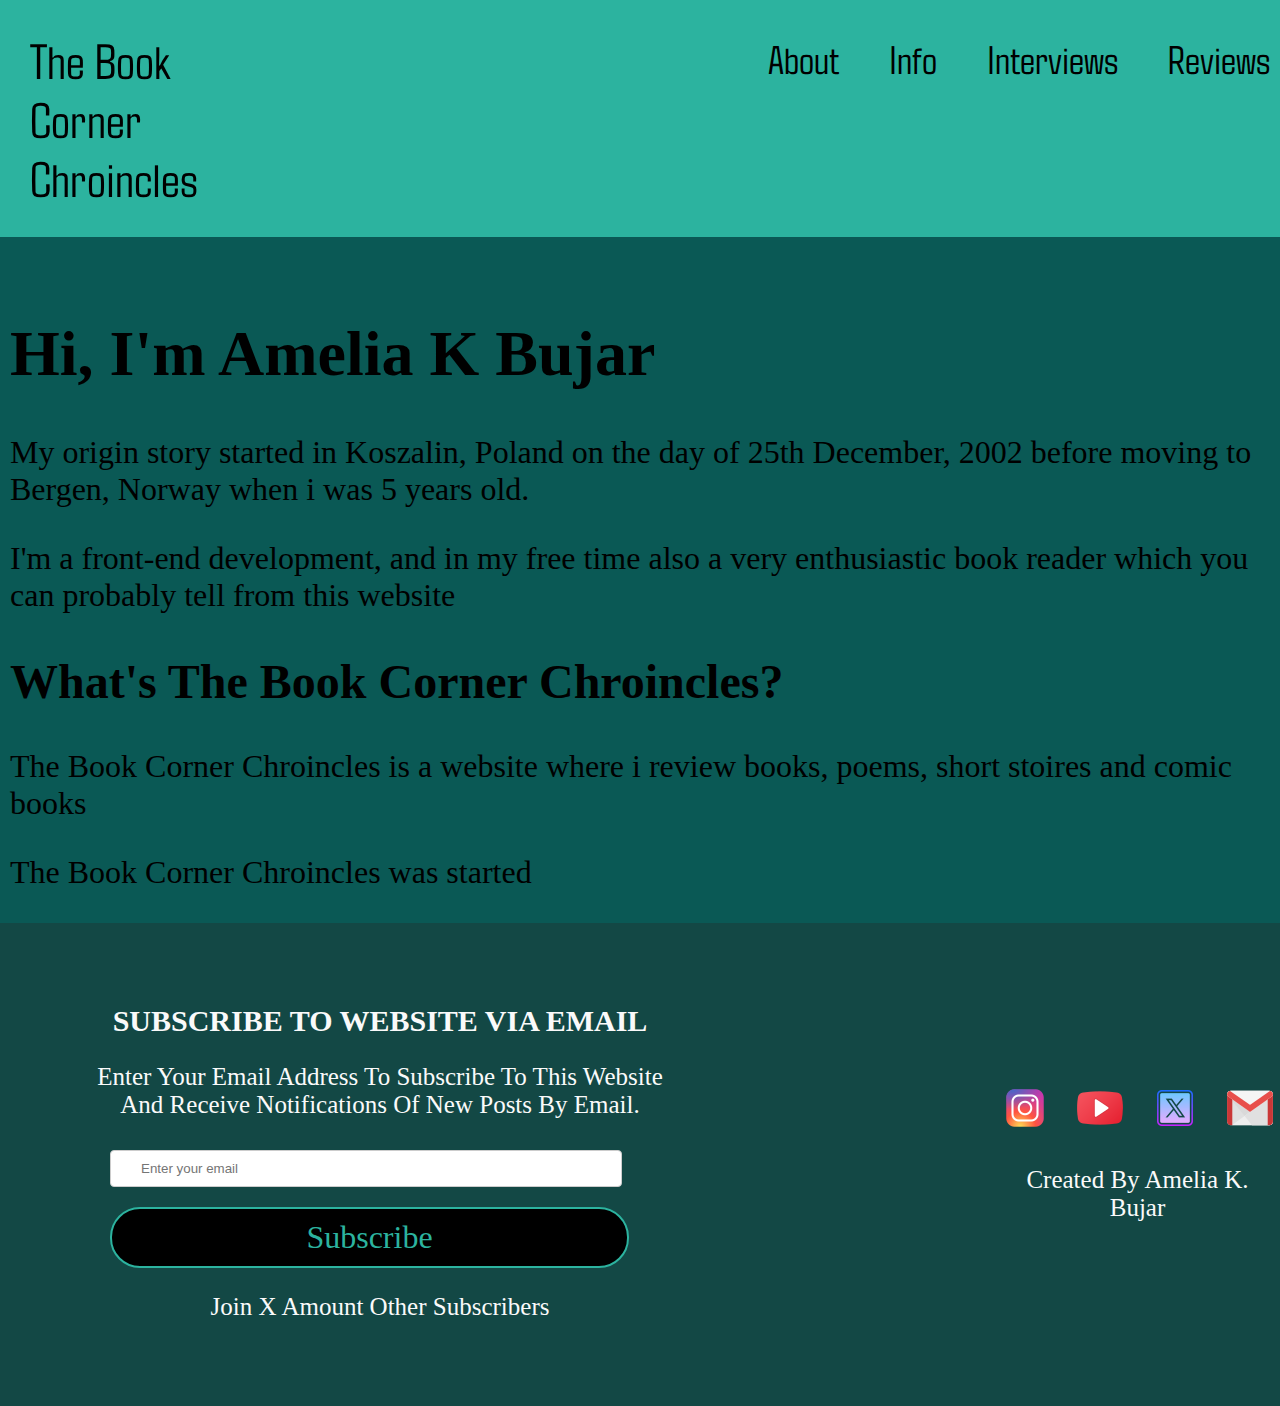
==== html-files/about.html @ ce4f589f "Update about.html" ====
<!DOCTYPE html>
<html lang="en">

<head>
    <meta charset="UTF-8">
    <meta name="About Page The Book Corner Chroincles" content="width=device-width, initial-scale=1.0">
    <link href="https://fonts.googleapis.com/css2?family=Agdasima:wght@400;700&family=Anton&family=Bebas+Neue&family=Dancing+Script:wght@400..700&family=Edu+AU+VIC+WA+NT+Hand:wght@400..700&family=Grey+Qo&family=Kalnia+Glaze:wght@100..700&family=League+Script&family=Libre+Baskerville:ital,wght@0,400;0,700;1,400&family=Playwrite+DK+Loopet:wght@100..400&family=Whisper&display=swap" rel="stylesheet">
    <link type="text/css" rel="stylesheet" href="../css-files/header-body-footer.css">
    <link type="text/css" rel="stylesheet" href="../css-files/about.css">
    <link type="text/css" rel="stylesheet" href="../css-files/special-effects.css">
    <link type="text/css" rel="stylesheet" href="../css-files/optimize.css">
    <meta name="author" content="AKB">
    <title>About Page The Book Corner Chroincles</title>
</head>

<body>

    <!-- HEADER CODE -->
    <header class="page-header">
        <div class="header-name-thing">
            <a href="../index.html">The Book Corner Chroincles</a>
        </div>
        <div class="right-side-header">
            <!-- ABOUT -->
            <div class="about-header-button">
                <a href="./about.html">About</a>
            </div>
            <!-- INFO -->
            <div class="info-header-button">
                <a href="./info.html">Info</a>
            </div>
            <!-- INTERVIEWS -->
            <div class="interviews-header-button">
                <a href="./interviews.html">Interviews</a>
            </div>
            <!-- REVIEWS -->
            <div class="reviews-header-button">
                <a href="./reviews.html">Reviews</a>
            </div>
        </div>
    </header>

    <!-- BODY CODE -->
    <main class="page-body">

        <!-- MAIN CONTENT -->
        <article class="about-me-container">
            <div class="image-about">
                <img src="../media/me.jpg" alt="">
            </div>
            <div class="about-text">
                <h1>Hi, I'm Amelia K Bujar</h1>
                <p>My origin story started in Koszalin, Poland on the day of 25th December, 2002 before moving to Bergen, Norway when i was 5 years old.</p>
                <p>I'm a front-end development, and in my free time also a very enthusiastic book reader which you can probably tell from this website</p>
                <h2>What's The Book Corner Chroincles?</h2>
                <p>The Book Corner Chroincles is a website where i review books, poems, short stoires and comic books</p>
                <p>The Book Corner Chroincles was started </p>
            </div>
        </article>

    </main>

<!-- FOOTER CODE-->
<footer class="page-footer">

    <!-- SUBSCRIBE FILED THING-->
    <div class="email-sub-footer">
        <div class="subscription-form">
            <h1>Subscribe to website via email</h1>
            <p>Enter your email address to subscribe to this website and receive notifications of new posts by email.</p>
            <input type="email" id="email" placeholder="Enter your email" required>
            <br>
            <div id="subscribe-link" class="subscribe-link">Subscribe</div>
            <p>Join X Amount Other Subscribers</p>
        </div>
    </div>

    <div class="two-sections-in-one-footer">
        <!-- SOCIAL MEDIA LINKS -->
        <div class="social-media-links-footer">
            <!--INSTAGRAM-->
            <div class="insta-link-section-footer">
                <a href="https://www.instagram.com/ameliakbujar/" target="_blank">
                    <img src="../media/icons/insta-icon.png" alt="">
                </a>
            </div>
            <!-- YOTUBE -->
            <div class="yotube-link-section-footer">
                <a href="https://www.youtube.com/@politicsbooksandmeoffical" target="_blank">
                    <img src="../media/icons/youttube-icon.png" alt="">
                </a>
            </div>
            <!-- X -->
            <div class="x-link-section-fotter">
                <a href="https://x.com/AmeliaBujar" target="_blank">
                    <img src="../media/icons/x-icon.png" alt="">
                </a>
            </div>
            <!-- GMAIL -->
            <div class="gmail-link-section-footer">
                <a href="mailto:ameliakingabujar2002@gmail.com" target="_blank">
                    <img src="../media/icons/gmail-icon.png" alt="">
               </a>
            </div>
        </div>

        <!-- COPYRIGHT SHIT -->
        <div class="copyright-subsection-footer">
            <p>Created By Amelia K. Bujar</p>
        </div>

    </div>
</footer>

</body>

<script src="../js-files/header-footer.js"></script>
</html>
---- css-files/header-body-footer.css ----
/*STICKY FOOTER AND HEADER*/
html, body {
    box-sizing: border-box;
    height: 100%;
    padding: 0;
    margin: 0;
    background-color: #0A5955; /* 2. Same as header and footer, does not worj in codepen*/
  }
  
  body {
    /*min-height: 100%; /* Use if set on container, not body */
    font-size: 2rem;
    display: flex;
    flex-direction: column;
  }
  
  header.page-header, footer.page-footer {
    flex-grow: 0; /* 0. Only takes the place it needs */
    flex-shrink: 0;
    color: #fafafa;
    padding: 10px;
  }

  header.page-header {
    background-color: #2CB39F;
  }

  footer.page-footer {
    background-color: #134845;
  }
  
  main.page-body {
    flex-grow: 1; /* 1. Let main take all available space */
    padding: 0 10px;
    background-color: #0A5955;
    color: black;
  }

/* END STICKY FOOTER AND HEADER*/

.header-name-thing a, .right-side-header a {
  color: #000000;
  text-decoration: none;
  font-family: "Agdasima", serif;
}

.header-name-thing a {
  font-size: 50px;
}

.right-side-header a {
  font-size: 40px;
}

.right-side-header {
  padding-top: 25px;
  padding-bottom: 25px;
}

.header-name-thing {
  padding-top: 20px;
  padding-bottom: 20px;
  padding-left: 20px;
}

.right-side-header {
  margin-left: 450px;
}

.page-header, .right-side-header {
    display: flex;
}

.about-header-button, .info-header-button, .interviews-header-button, .reviews-header-button {
  margin-left: 50px;
}

/* FOTTER */

.subscription-form {
  padding: 20px;
  text-align: left;
  width: 600px;
  margin-left: 50px;
  margin-top: 30px;
  margin-bottom: 30px;
}

input[type="email"] {
  padding: 10px;
  padding-left: 30px;
  padding-right: 30px;
  width: 450px;
  margin-bottom: 10px;
  border: 1px solid #ccc;
  border-radius: 4px;
  margin-left: 30px;
}

.subscribe-link {
  display: inline-block;
  padding: 10px 15px;
  width: 485px;
  text-align: center;
  background: #000000;
  color: #2CB39F;
  border-radius: 5px;
  cursor: pointer;
  margin-left: 30px;
  margin-top: 10px;
  border-radius: 30px;
  border: 2px solid #2CB39F;
}

.subscription-form h1 {
  font-size: 30px;
  text-transform: uppercase;
  text-align: center;
}

.subscription-form p, .copyright-subsection-footer p {
  font-size: 25px;
  text-transform: capitalize;
  text-align: center;
}

.page-footer, .social-media-links-footer {
  display: flex;
}

.two-sections-in-one-footer {
  margin-left: 300px;
  margin-top: 150px;
}

.yotube-link-section-footer, .x-link-section-fotter, .gmail-link-section-footer {
  margin-left: 25px;
}
---- css-files/special-effects.css ----
button:hover {
    background-color: #2CB39F;
    color: #ffffff;
}

.main-body-of-container-normal:hover, .date-of-container-normal:hover, .main-body-of-container-large:hover, .date-of-container-large:hover {
    color: #2CB39F;
}

.subscribe-link:hover {
    background: #2CB39F;
    color: #000000;
  }

.header-name-thing a:hover, .about-header-button a:hover, .info-header-button a:hover, .interviews-header-button A:hover, .reviews-header-button a:hover {
    color: #818181;
}
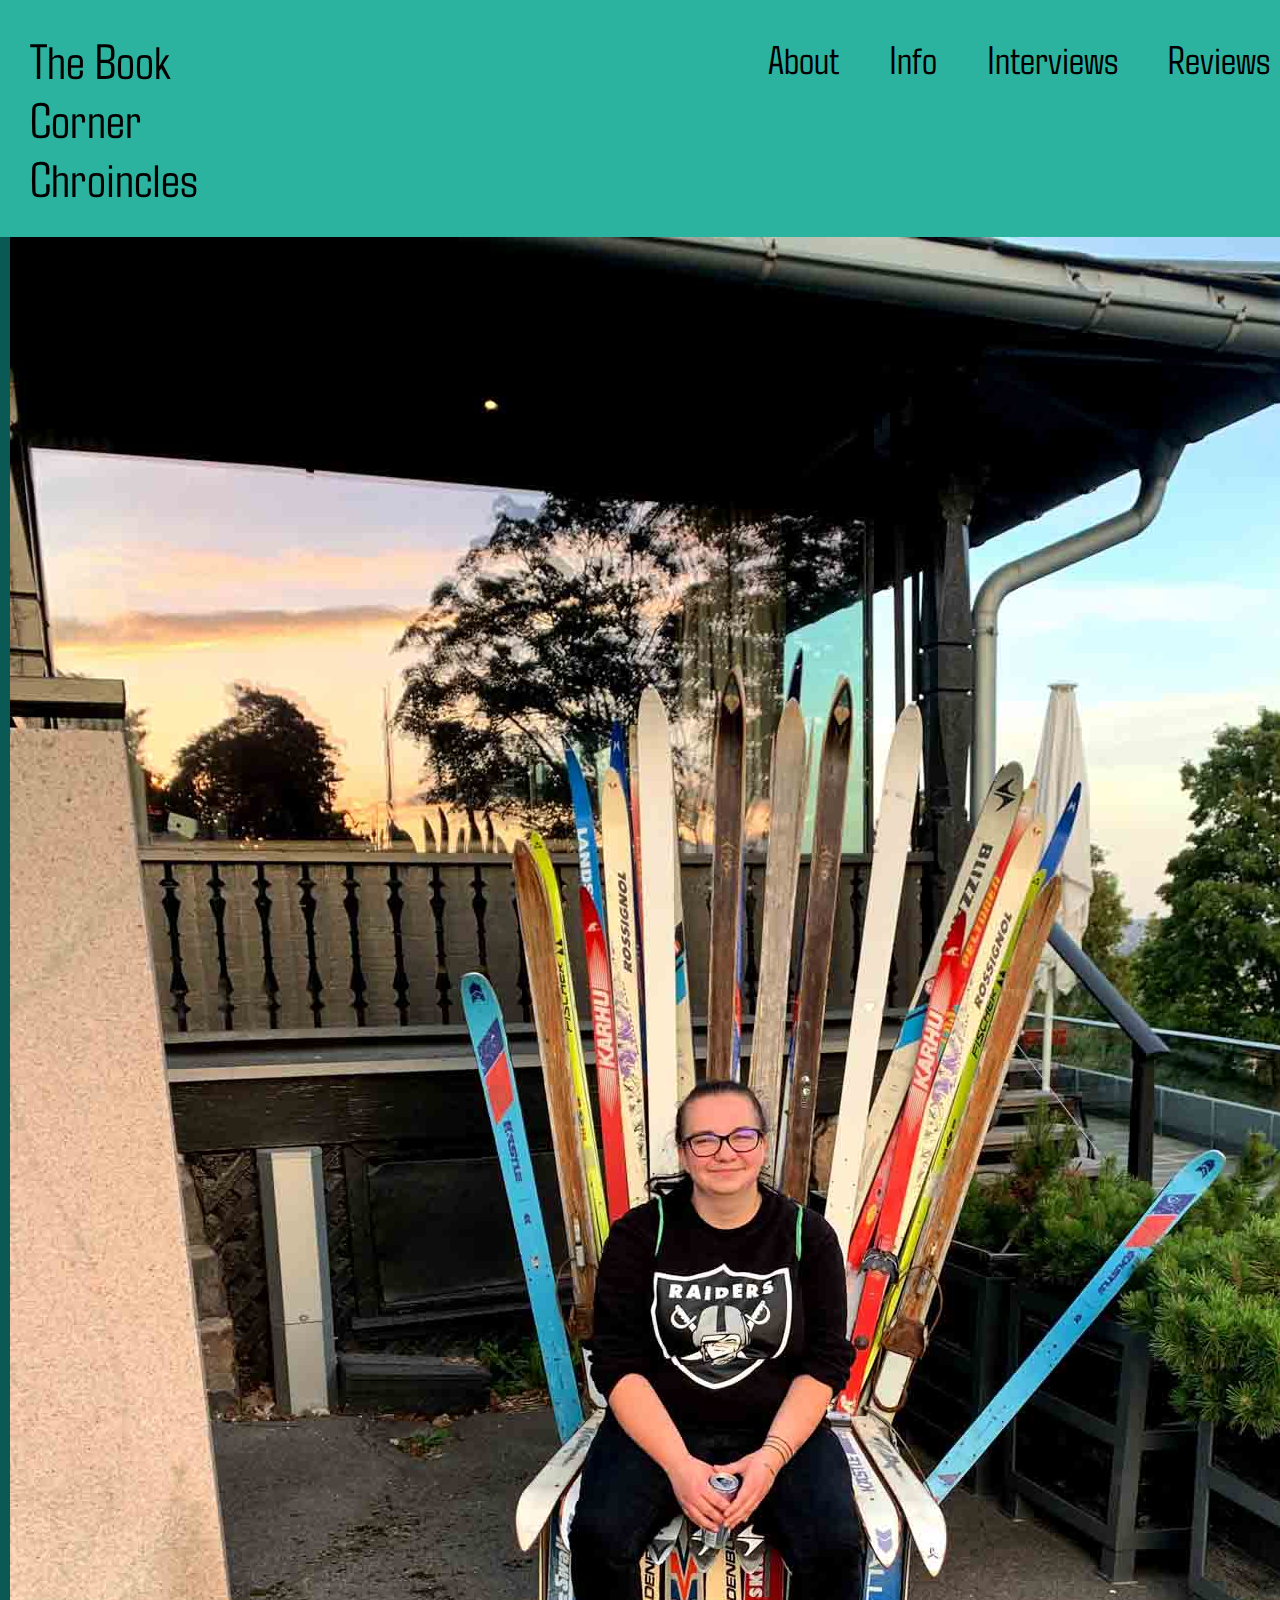
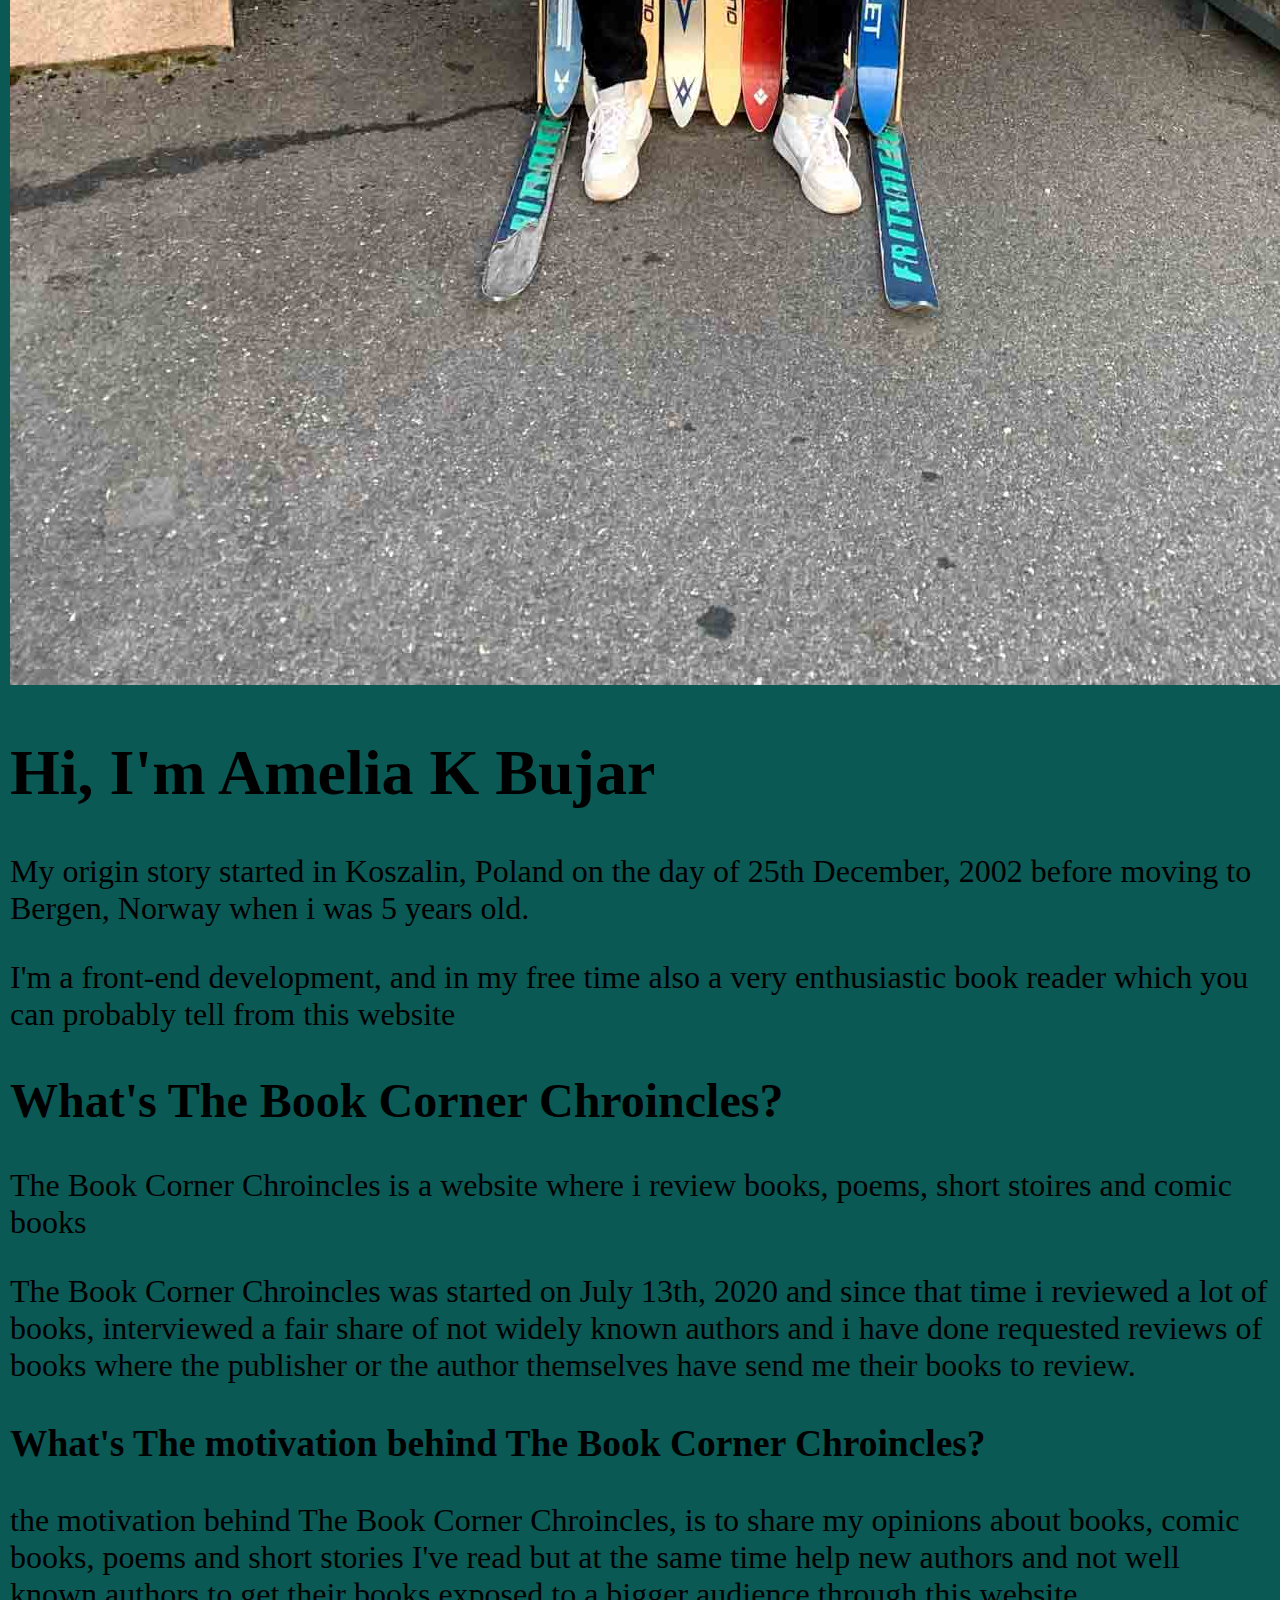
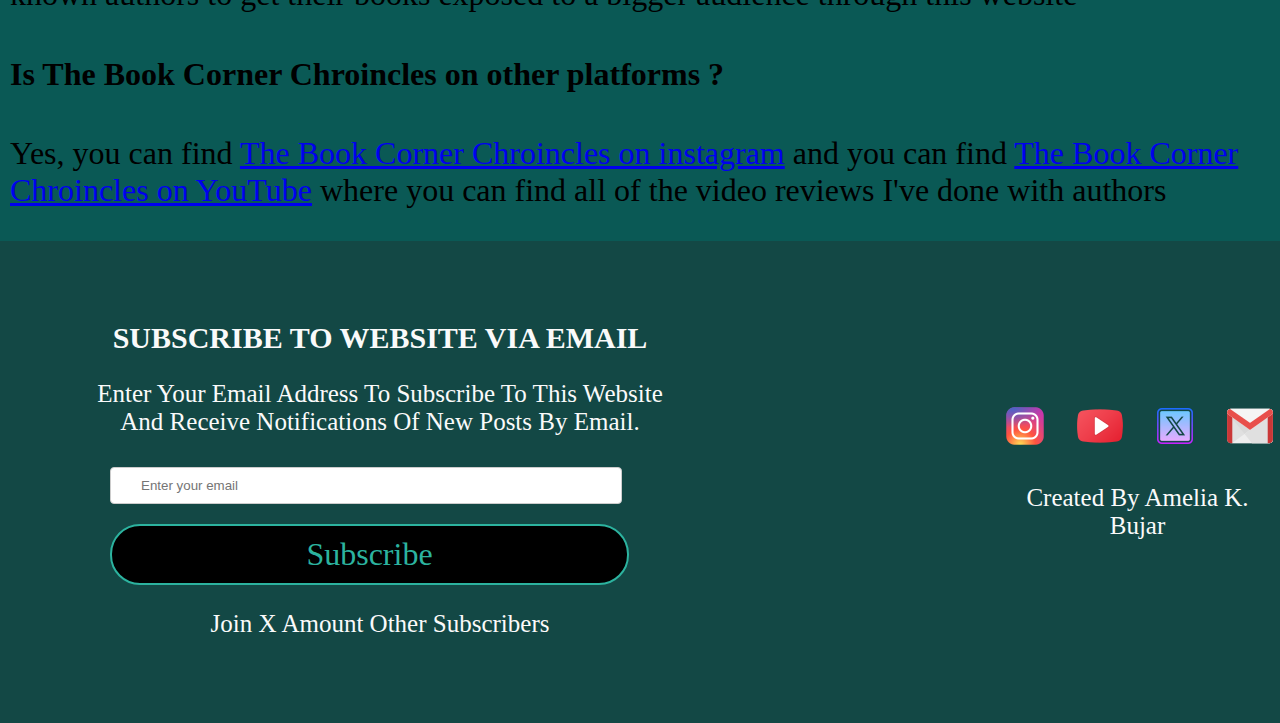
==== commit d7d7cdbb: "Update about.html" ====
--- a/html-files/about.html
+++ b/html-files/about.html
@@ -54,7 +54,11 @@
                 <p>I'm a front-end development, and in my free time also a very enthusiastic book reader which you can probably tell from this website</p>
                 <h2>What's The Book Corner Chroincles?</h2>
                 <p>The Book Corner Chroincles is a website where i review books, poems, short stoires and comic books</p>
-                <p>The Book Corner Chroincles was started </p>
+                <p>The Book Corner Chroincles was started on July 13th, 2020 and since that time i reviewed a lot of books, interviewed a fair share of not widely known authors and i have done requested reviews of books where the publisher or the author themselves have send me their books to review.</p>
+                <h3>What's The motivation behind The Book Corner Chroincles?</h3>
+                <p>the motivation behind The Book Corner Chroincles, is to share my opinions about books, comic books, poems and short stories I've read but at the same time help new authors and not well known authors to get their books exposed to a bigger audience through this website</p>
+                <h4>Is The Book Corner Chroincles on other platforms ?</h4>
+                <p>Yes, you can find <a href="https://www.instagram.com/the_book_corner_chronicles/" target="_blank">The Book Corner Chroincles on instagram</a> and you can find <a href="https://www.youtube.com/channel/UCO1b0YubosjXaFXOjyibLZQ" target="_blank">The Book Corner Chroincles on YouTube</a> where you can find all of the video reviews I've done with authors</p>
             </div>
         </article>
 
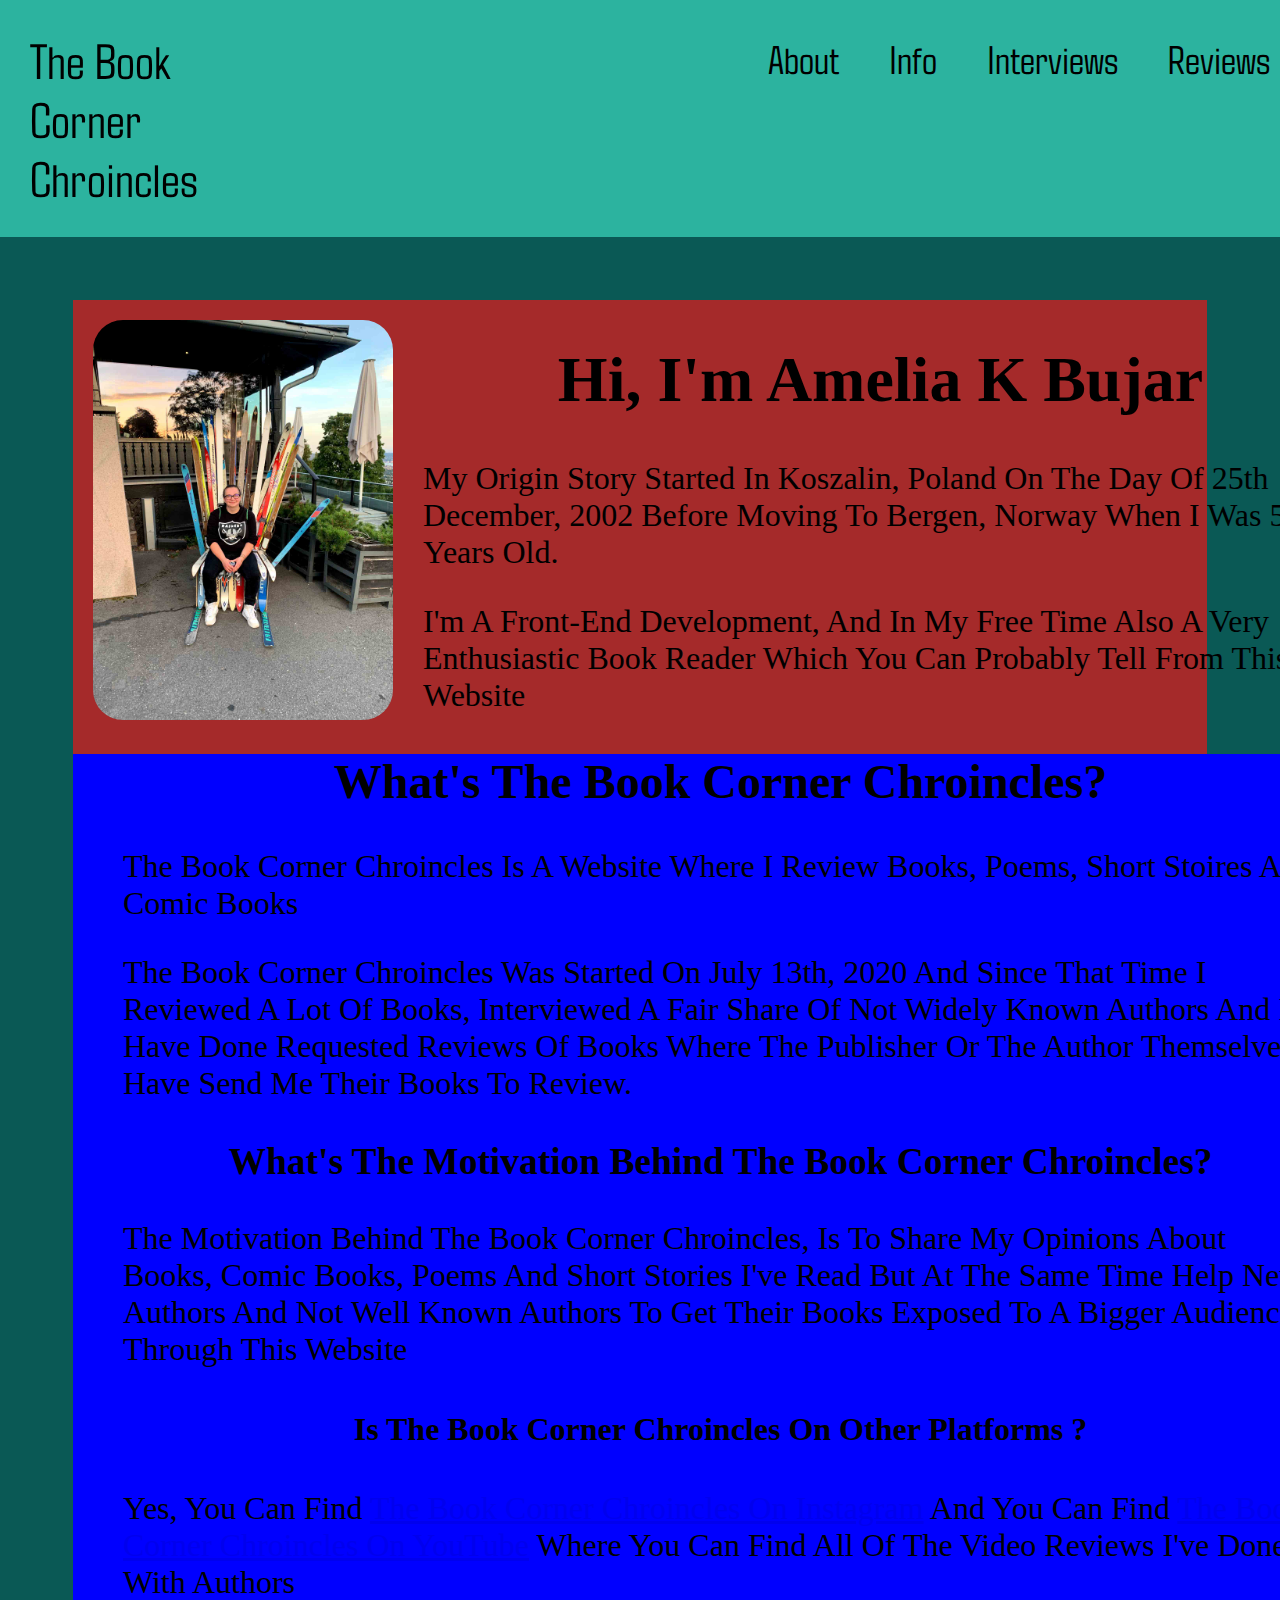
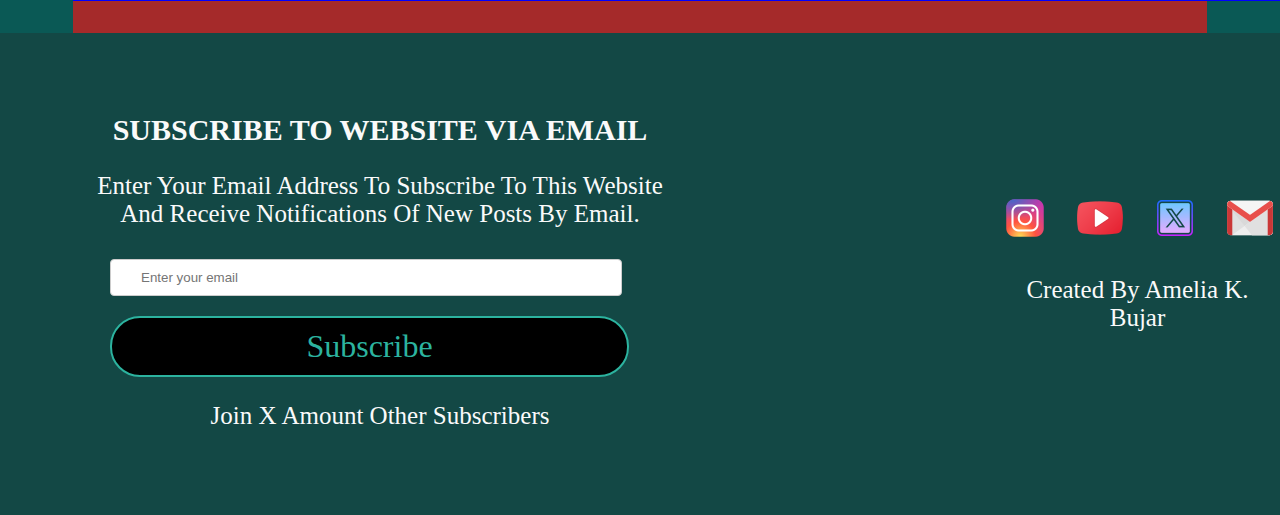
==== commit 259b09d5: "Update about.html" ====
--- a/html-files/about.html
+++ b/html-files/about.html
@@ -49,16 +49,18 @@
                 <img src="../media/me.jpg" alt="">
             </div>
             <div class="about-text">
-                <h1>Hi, I'm Amelia K Bujar</h1>
-                <p>My origin story started in Koszalin, Poland on the day of 25th December, 2002 before moving to Bergen, Norway when i was 5 years old.</p>
-                <p>I'm a front-end development, and in my free time also a very enthusiastic book reader which you can probably tell from this website</p>
-                <h2>What's The Book Corner Chroincles?</h2>
-                <p>The Book Corner Chroincles is a website where i review books, poems, short stoires and comic books</p>
-                <p>The Book Corner Chroincles was started on July 13th, 2020 and since that time i reviewed a lot of books, interviewed a fair share of not widely known authors and i have done requested reviews of books where the publisher or the author themselves have send me their books to review.</p>
-                <h3>What's The motivation behind The Book Corner Chroincles?</h3>
-                <p>the motivation behind The Book Corner Chroincles, is to share my opinions about books, comic books, poems and short stories I've read but at the same time help new authors and not well known authors to get their books exposed to a bigger audience through this website</p>
-                <h4>Is The Book Corner Chroincles on other platforms ?</h4>
-                <p>Yes, you can find <a href="https://www.instagram.com/the_book_corner_chronicles/" target="_blank">The Book Corner Chroincles on instagram</a> and you can find <a href="https://www.youtube.com/channel/UCO1b0YubosjXaFXOjyibLZQ" target="_blank">The Book Corner Chroincles on YouTube</a> where you can find all of the video reviews I've done with authors</p>
+                <h1 class="by-pic-h-one">Hi, I'm Amelia K Bujar</h1>
+                <p class="pharagraph-one-by-pic">My origin story started in Koszalin, Poland on the day of 25th December, 2002 before moving to Bergen, Norway when i was 5 years old.</p>
+                <p class="pharagraph-two-by-pic">I'm a front-end development, and in my free time also a very enthusiastic book reader which you can probably tell from this website</p>
+                <div class="without-pic-content">
+                    <h2>What's The Book Corner Chroincles?</h2>
+                    <p>The Book Corner Chroincles is a website where i review books, poems, short stoires and comic books</p>
+                    <p>The Book Corner Chroincles was started on July 13th, 2020 and since that time i reviewed a lot of books, interviewed a fair share of not widely known authors and i have done requested reviews of books where the publisher or the author themselves have send me their books to review.</p>
+                    <h3>What's The motivation behind The Book Corner Chroincles?</h3>
+                    <p>the motivation behind The Book Corner Chroincles, is to share my opinions about books, comic books, poems and short stories I've read but at the same time help new authors and not well known authors to get their books exposed to a bigger audience through this website</p>
+                    <h4>Is The Book Corner Chroincles on other platforms ?</h4>
+                    <p>Yes, you can find <a href="https://www.instagram.com/the_book_corner_chronicles/" target="_blank">The Book Corner Chroincles on instagram</a> and you can find <a href="https://www.youtube.com/channel/UCO1b0YubosjXaFXOjyibLZQ" target="_blank">The Book Corner Chroincles on YouTube</a> where you can find all of the video reviews I've done with authors</p>
+                </div>
             </div>
         </article>
 
--- a/css-files/about.css
+++ b/css-files/about.css
@@ -0,0 +1,45 @@
+.image-about img {
+    width: 300px;
+    height: 400px;
+    border-radius: 30px;
+}
+
+.image-about {
+    margin-left: 20px;
+    margin-top: 20px;
+}
+
+.about-me-container {
+    display: flex;
+}
+
+.about-text h1, .about-text h2, .about-text h3, .about-text h4 {
+    text-align: center;
+    text-transform: capitalize;
+}
+
+.about-text p {
+    text-transform: capitalize;
+}
+
+.about-me-container {
+    background-color: brown;
+    width: 90%;
+    margin-left: 5%;
+    margin-top: 5%;
+}
+
+.pharagraph-one-by-pic, .pharagraph-two-by-pic {
+    padding-left: 30px;
+    padding-right: 30px;
+}
+
+.without-pic-content {
+    width: 1295px;
+    background-color: blue;
+    margin-left: -320px;
+}
+.without-pic-content p {
+    padding-left: 50px;
+    padding-right: 50px;
+}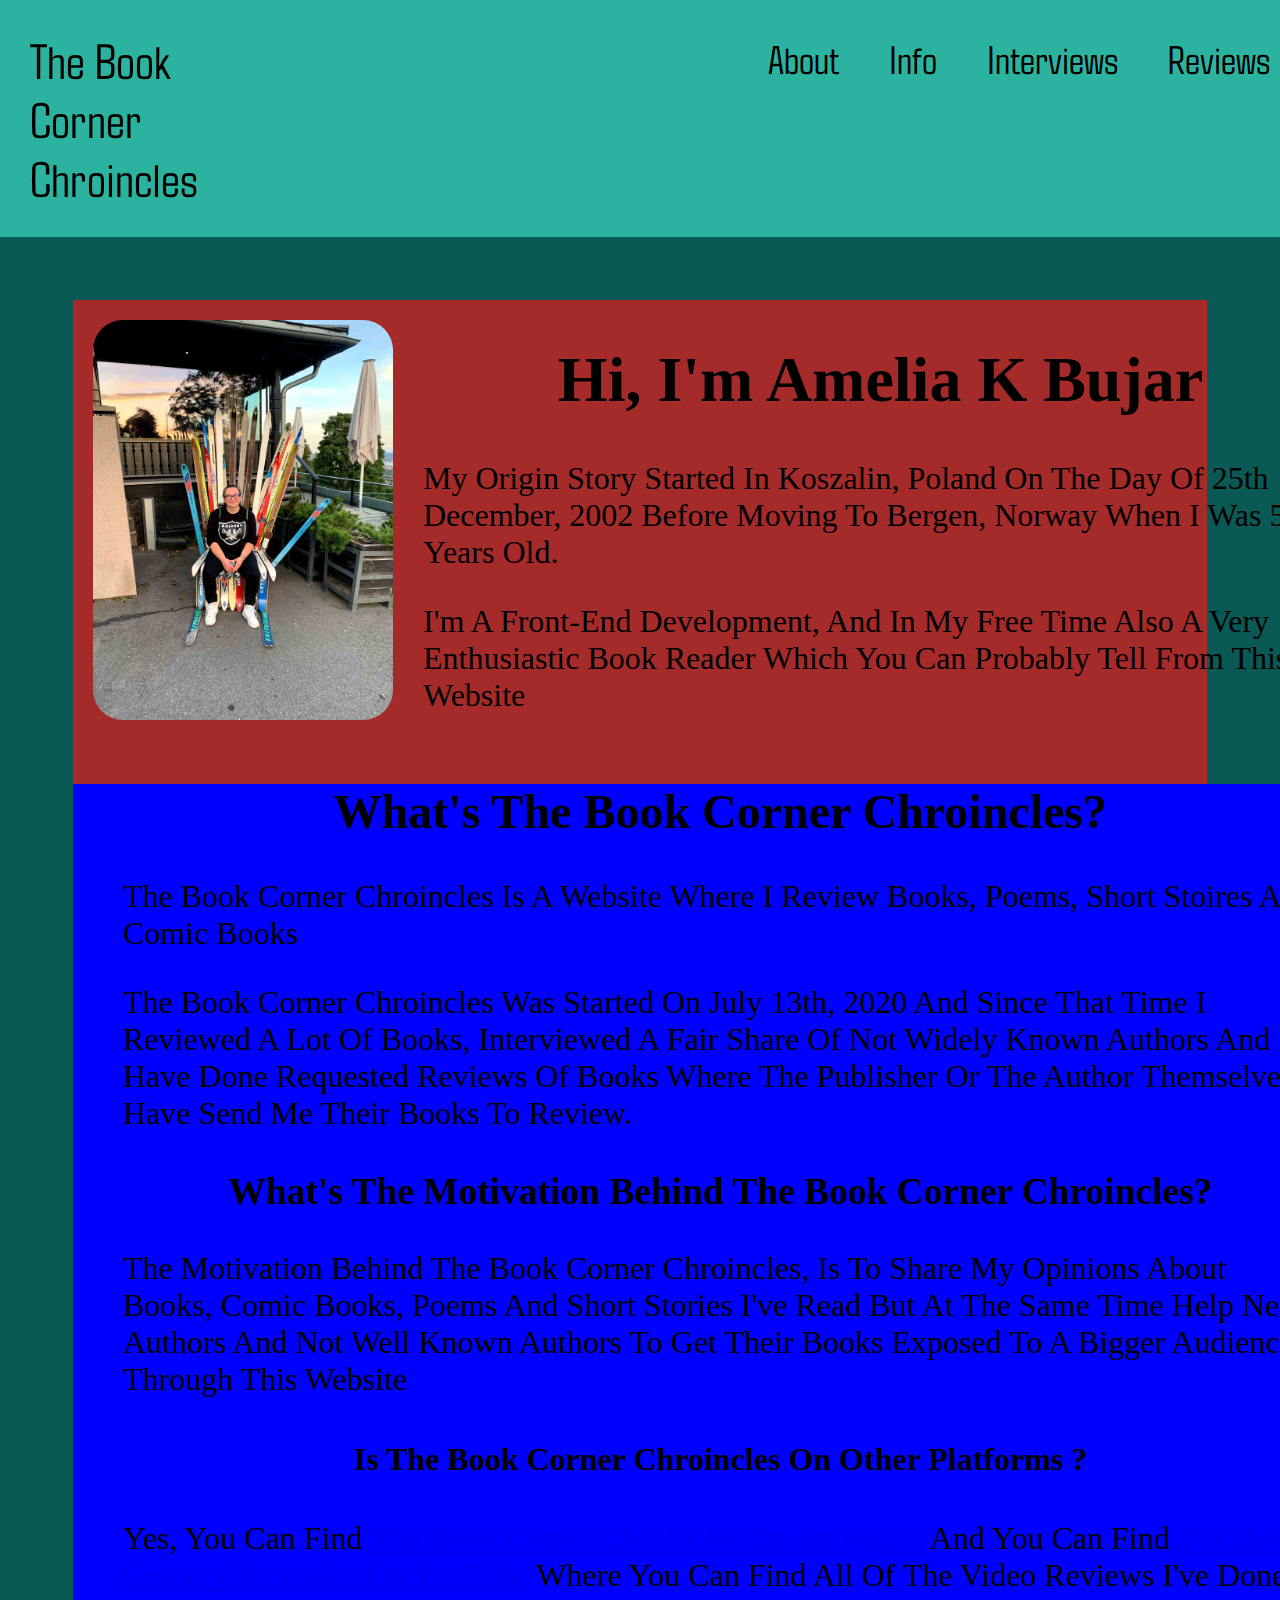
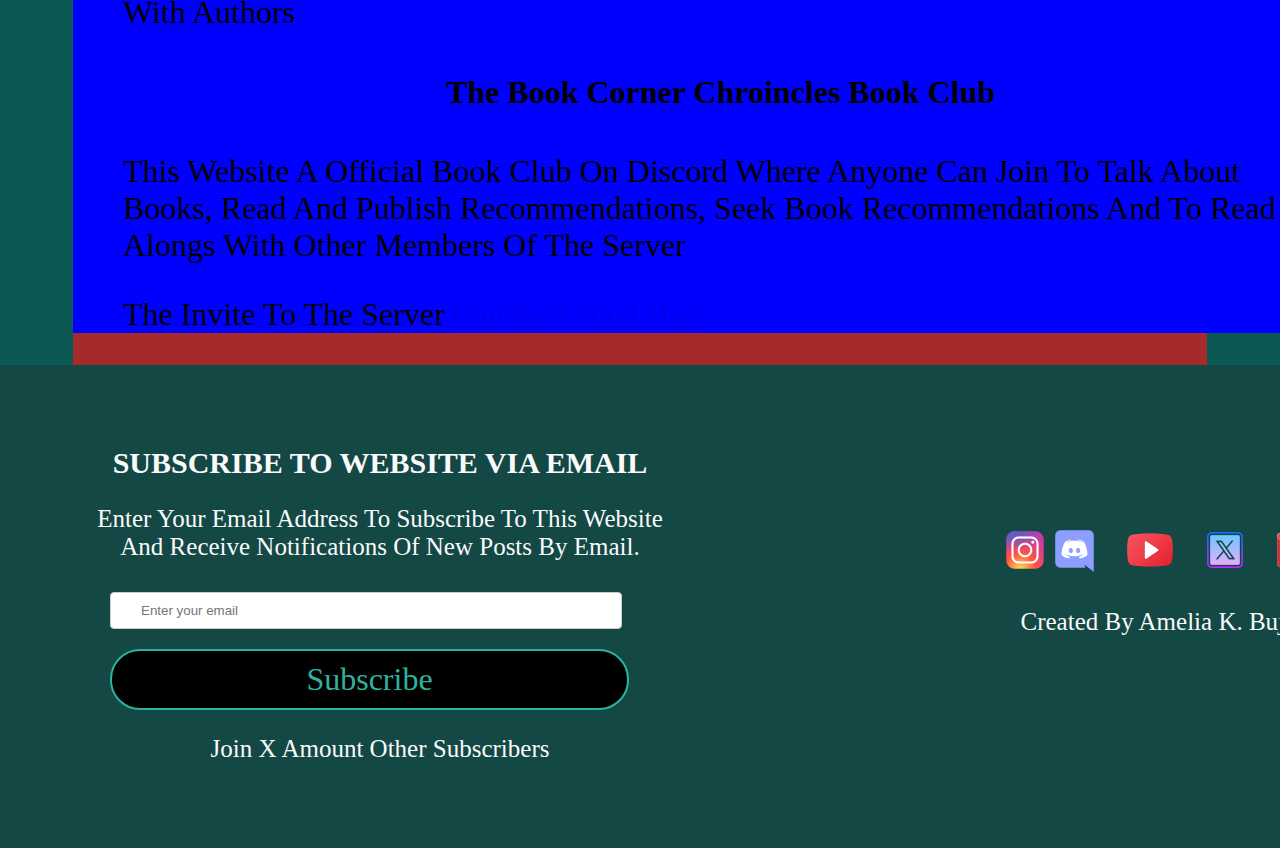
==== commit 250b05c5: "Update about.html" ====
--- a/html-files/about.html
+++ b/html-files/about.html
@@ -60,6 +60,9 @@
                     <p>the motivation behind The Book Corner Chroincles, is to share my opinions about books, comic books, poems and short stories I've read but at the same time help new authors and not well known authors to get their books exposed to a bigger audience through this website</p>
                     <h4>Is The Book Corner Chroincles on other platforms ?</h4>
                     <p>Yes, you can find <a href="https://www.instagram.com/the_book_corner_chronicles/" target="_blank">The Book Corner Chroincles on instagram</a> and you can find <a href="https://www.youtube.com/channel/UCO1b0YubosjXaFXOjyibLZQ" target="_blank">The Book Corner Chroincles on YouTube</a> where you can find all of the video reviews I've done with authors</p>
+                    <h4>The Book corner Chroincles book club</h4>
+                    <p>this website a official book club on discord where anyone can join to talk about books, read and publish recommendations, seek book recommendations and to read alongs with other members of the server </p>
+                    <p>The Invite to the server <a href="https://discord.gg/QVzKzAtX" target="_blank">can be found here</a></p>
                 </div>
             </div>
         </article>
@@ -88,6 +91,12 @@
             <div class="insta-link-section-footer">
                 <a href="https://www.instagram.com/ameliakbujar/" target="_blank">
                     <img src="../media/icons/insta-icon.png" alt="">
+                </a>
+            </div>
+            <!-- DISCORD -->
+            <div class="discord-link-section-fotter">
+                <a href="https://discord.gg/QVzKzAtX" target="_blank">
+                    <img src="../media/icons/discord-icon.png" alt="">
                 </a>
             </div>
             <!-- YOTUBE -->
--- a/css-files/about.css
+++ b/css-files/about.css
@@ -34,11 +34,16 @@
     padding-right: 30px;
 }
 
+.pharagraph-two-by-pic {
+    padding-bottom: 30px;
+}
+
 .without-pic-content {
     width: 1295px;
     background-color: blue;
     margin-left: -320px;
 }
+
 .without-pic-content p {
     padding-left: 50px;
     padding-right: 50px;
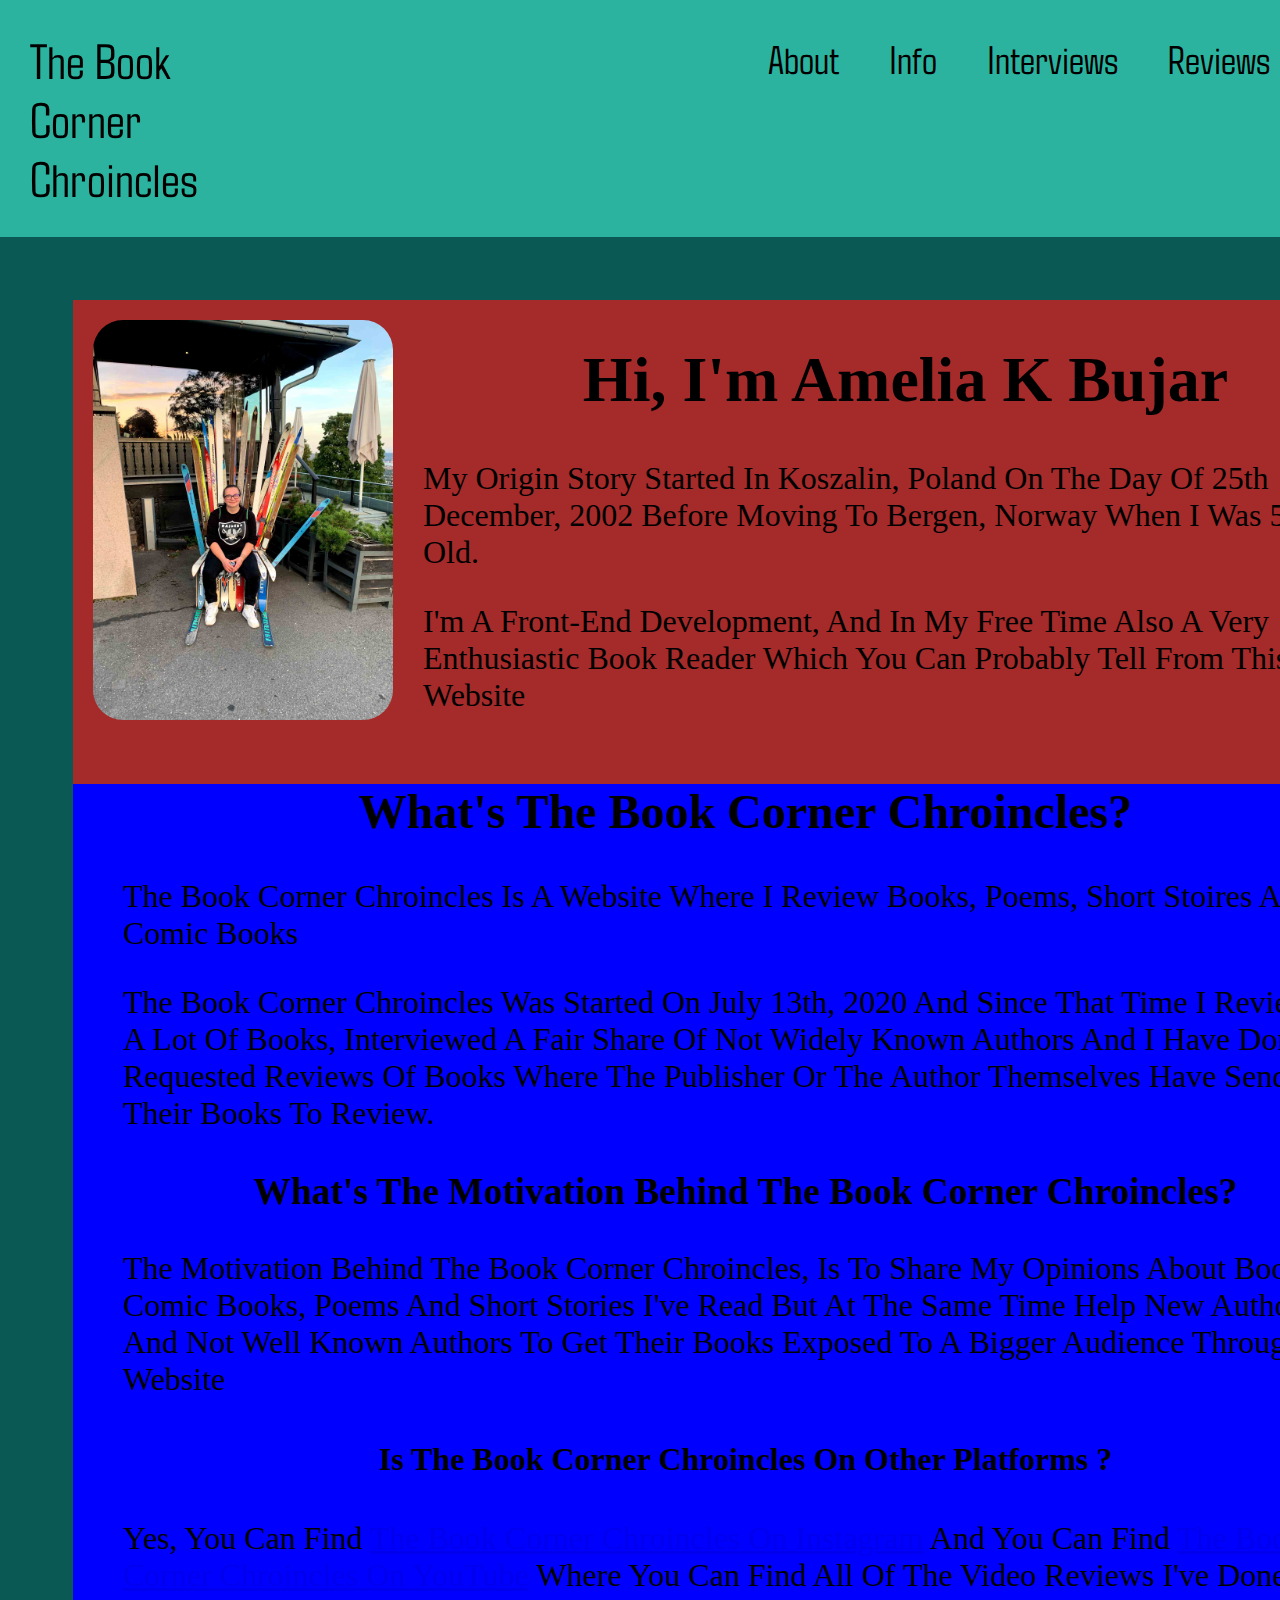
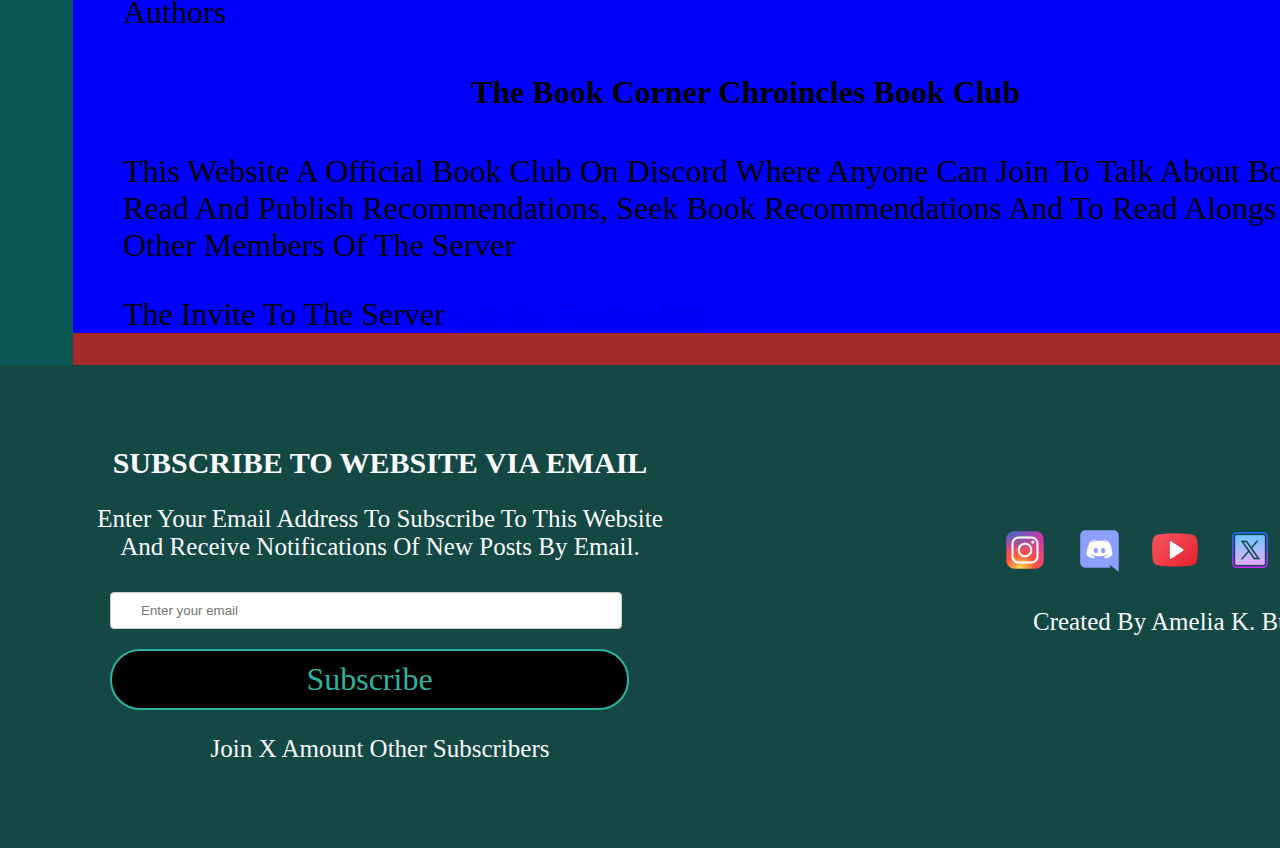
==== commit 46fd5230: "Update about.html" ====
--- a/html-files/about.html
+++ b/html-files/about.html
@@ -65,6 +65,7 @@
                     <p>The Invite to the server <a href="https://discord.gg/QVzKzAtX" target="_blank">can be found here</a></p>
                 </div>
             </div>
+            
         </article>
 
     </main>
--- a/css-files/header-body-footer.css
+++ b/css-files/header-body-footer.css
@@ -133,6 +133,6 @@
   margin-top: 150px;
 }
 
-.yotube-link-section-footer, .x-link-section-fotter, .gmail-link-section-footer {
+.yotube-link-section-footer, .x-link-section-fotter, .gmail-link-section-footer, .discord-link-section-fotter {
   margin-left: 25px;
 }--- a/css-files/about.css
+++ b/css-files/about.css
@@ -24,7 +24,7 @@
 
 .about-me-container {
     background-color: brown;
-    width: 90%;
+    width: 1345px;
     margin-left: 5%;
     margin-top: 5%;
 }
@@ -39,7 +39,7 @@
 }
 
 .without-pic-content {
-    width: 1295px;
+    width: 1345px;
     background-color: blue;
     margin-left: -320px;
 }
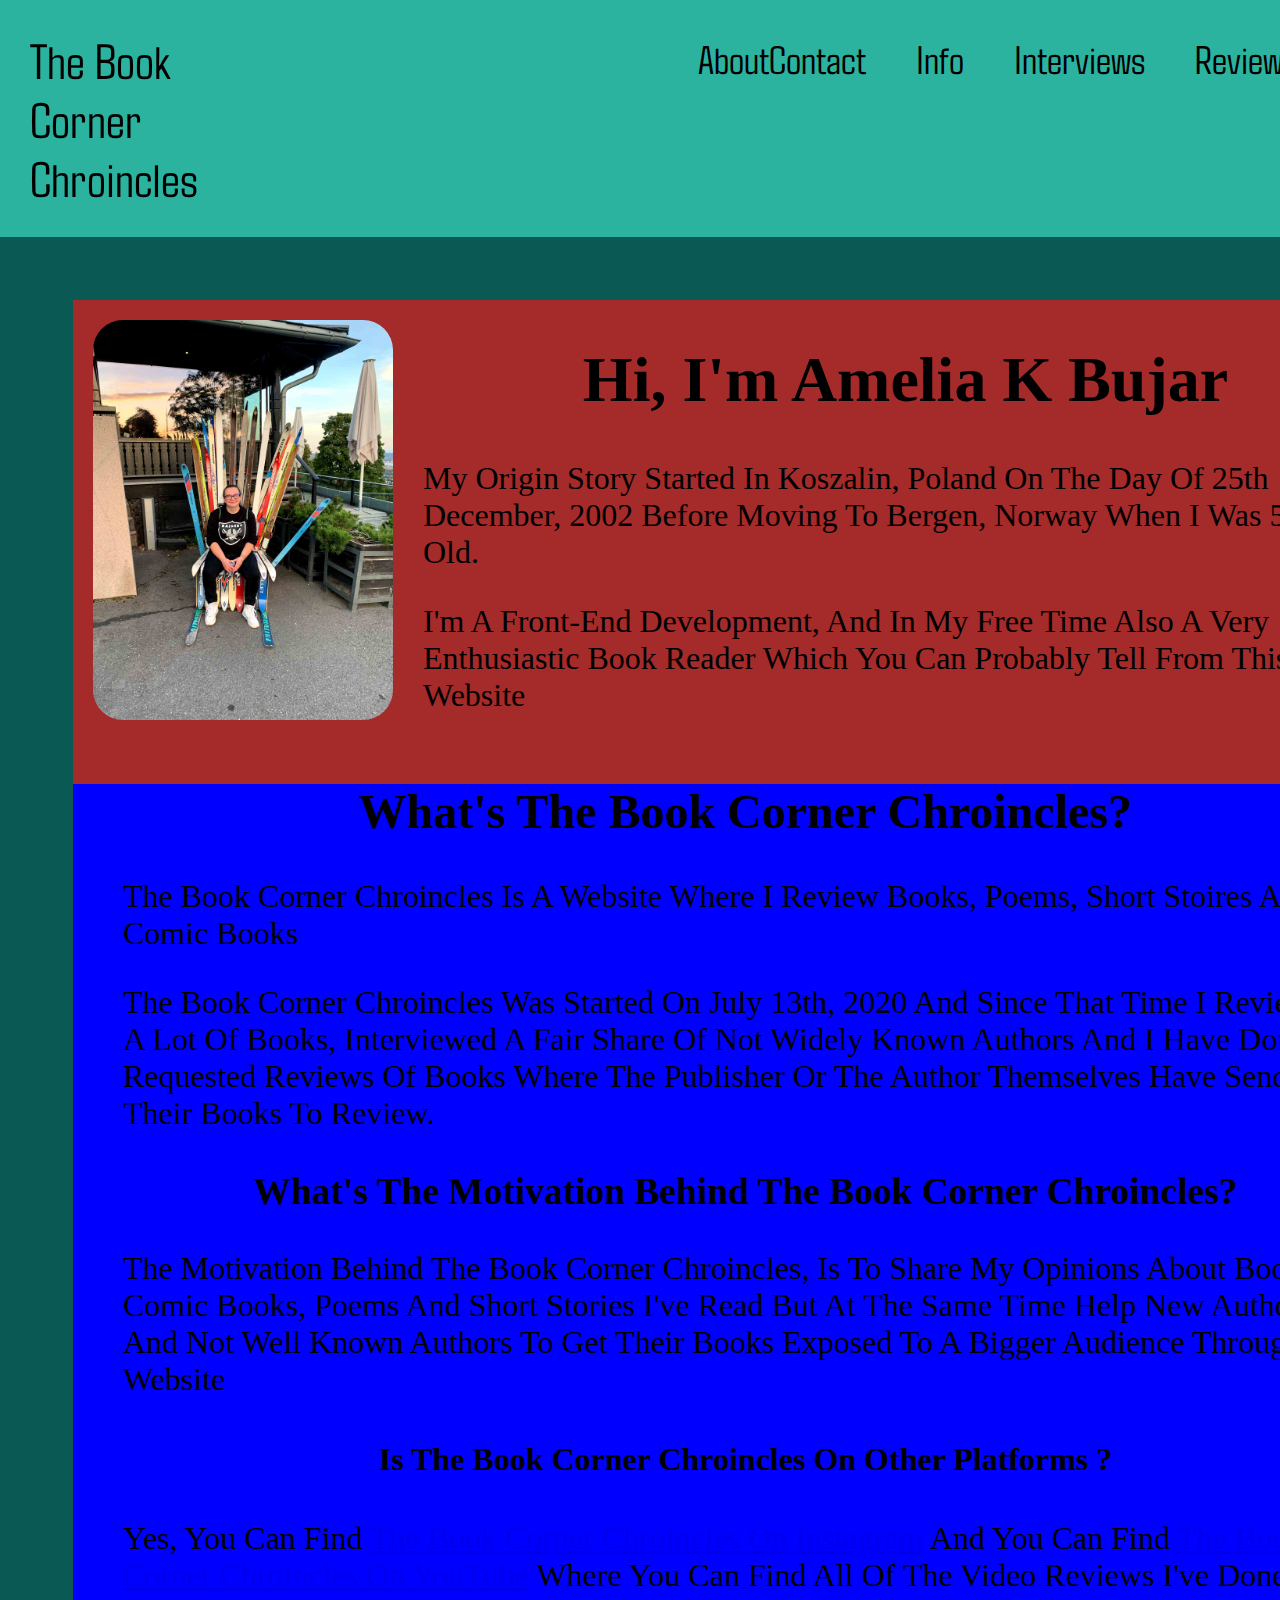
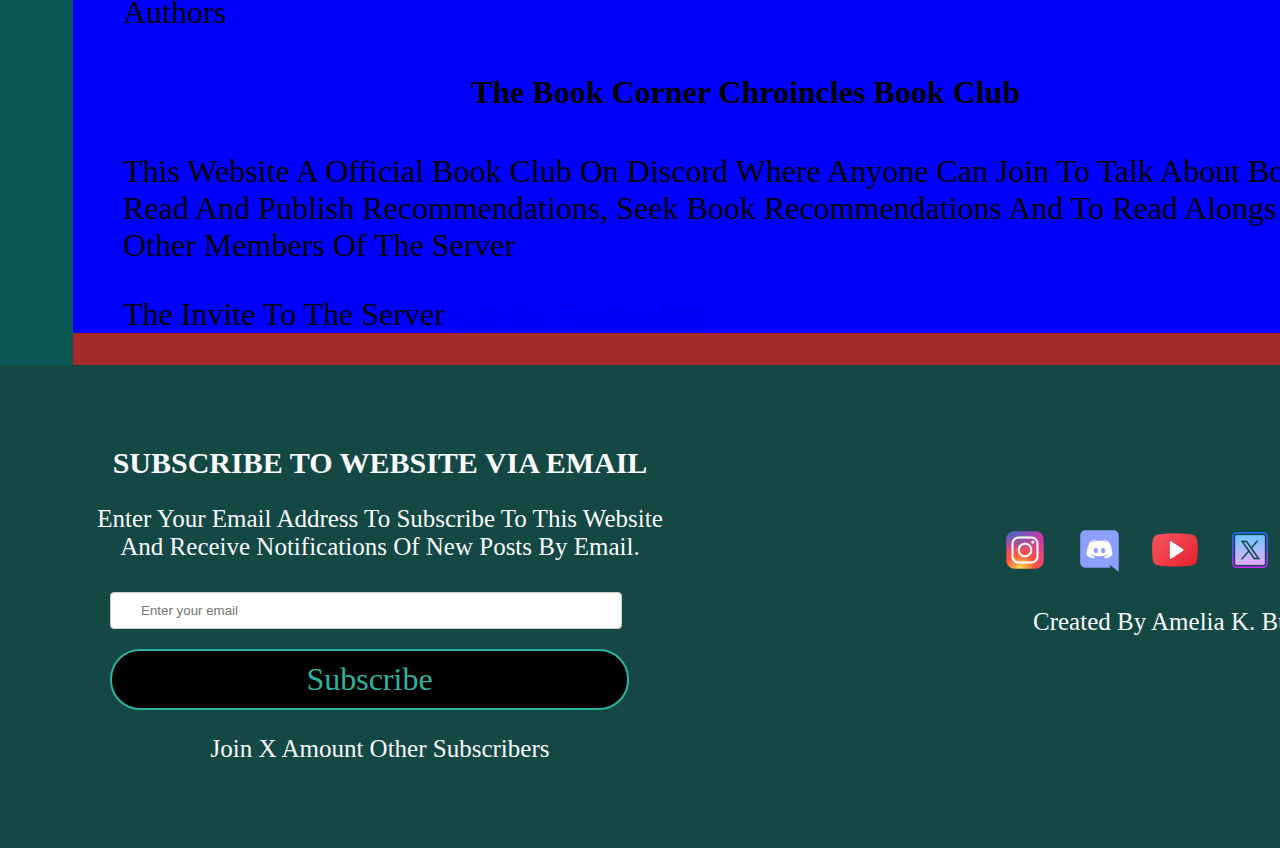
==== commit 6f1a46f5: "Update about.html" ====
--- a/html-files/about.html
+++ b/html-files/about.html
@@ -24,6 +24,10 @@
             <!-- ABOUT -->
             <div class="about-header-button">
                 <a href="./about.html">About</a>
+            </div>
+            <!-- CONTACT -->
+            <div class="contact-header-button">
+                <a href="./contact.html">Contact</a>
             </div>
             <!-- INFO -->
             <div class="info-header-button">
@@ -65,7 +69,7 @@
                     <p>The Invite to the server <a href="https://discord.gg/QVzKzAtX" target="_blank">can be found here</a></p>
                 </div>
             </div>
-            
+
         </article>
 
     </main>
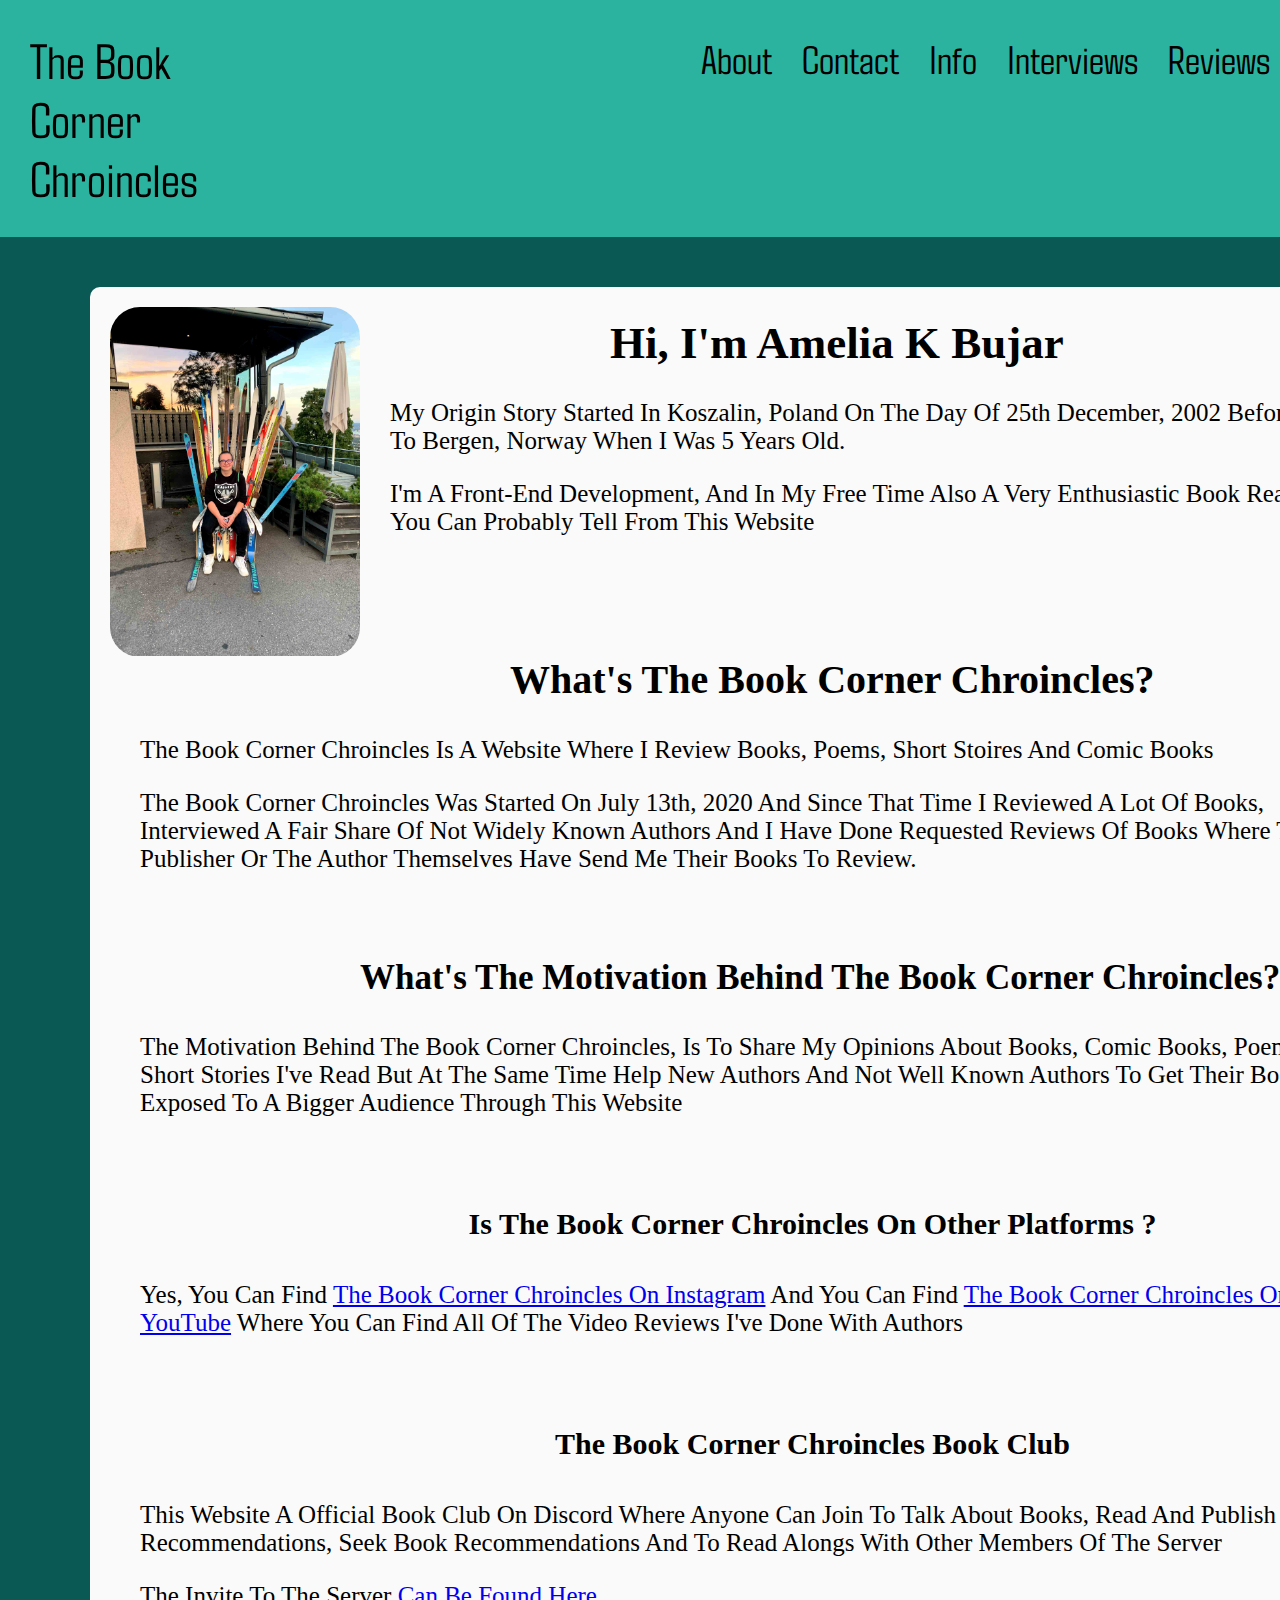
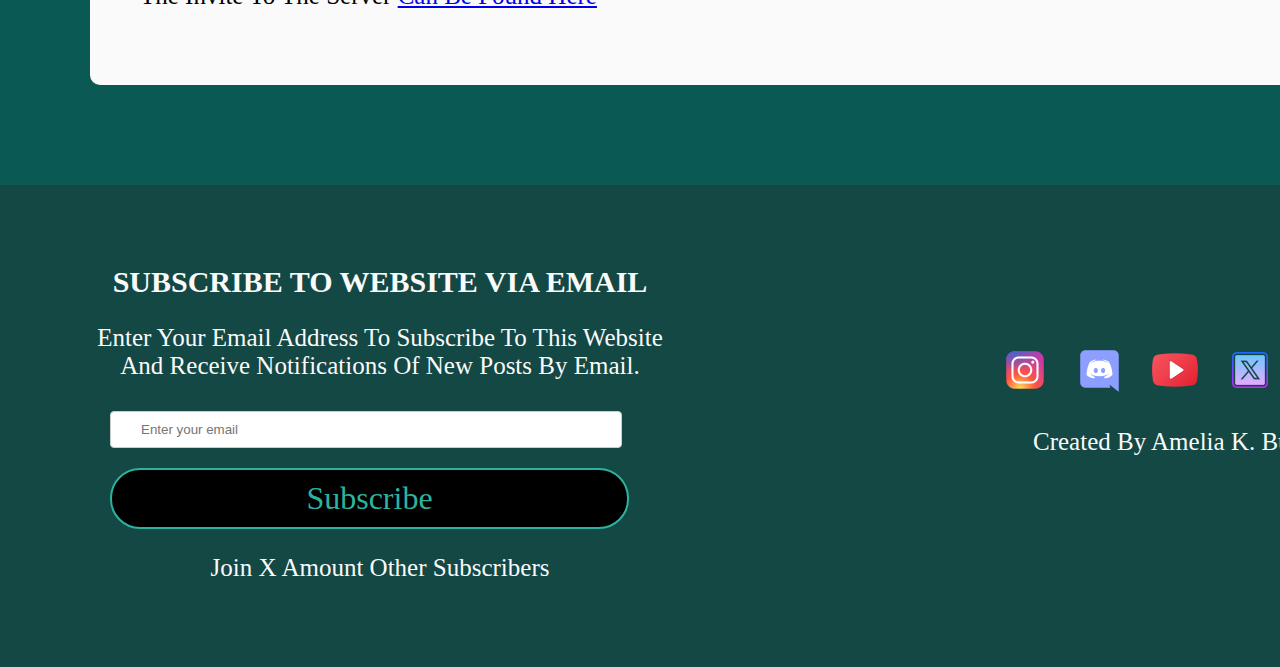
==== commit 9acbf040: "Update about.html" ====
--- a/html-files/about.html
+++ b/html-files/about.html
@@ -62,11 +62,11 @@
                     <p>The Book Corner Chroincles was started on July 13th, 2020 and since that time i reviewed a lot of books, interviewed a fair share of not widely known authors and i have done requested reviews of books where the publisher or the author themselves have send me their books to review.</p>
                     <h3>What's The motivation behind The Book Corner Chroincles?</h3>
                     <p>the motivation behind The Book Corner Chroincles, is to share my opinions about books, comic books, poems and short stories I've read but at the same time help new authors and not well known authors to get their books exposed to a bigger audience through this website</p>
-                    <h4>Is The Book Corner Chroincles on other platforms ?</h4>
+                    <h4 class="first-h-four">Is The Book Corner Chroincles on other platforms ?</h4>
                     <p>Yes, you can find <a href="https://www.instagram.com/the_book_corner_chronicles/" target="_blank">The Book Corner Chroincles on instagram</a> and you can find <a href="https://www.youtube.com/channel/UCO1b0YubosjXaFXOjyibLZQ" target="_blank">The Book Corner Chroincles on YouTube</a> where you can find all of the video reviews I've done with authors</p>
                     <h4>The Book corner Chroincles book club</h4>
                     <p>this website a official book club on discord where anyone can join to talk about books, read and publish recommendations, seek book recommendations and to read alongs with other members of the server </p>
-                    <p>The Invite to the server <a href="https://discord.gg/QVzKzAtX" target="_blank">can be found here</a></p>
+                    <p class="last-pharagraph">The Invite to the server <a href="https://discord.gg/QVzKzAtX" target="_blank">can be found here</a></p>
                 </div>
             </div>
 
--- a/css-files/header-body-footer.css
+++ b/css-files/header-body-footer.css
@@ -64,15 +64,15 @@
 }
 
 .right-side-header {
-  margin-left: 450px;
+  margin-left: 400px;
 }
 
 .page-header, .right-side-header {
     display: flex;
 }
 
-.about-header-button, .info-header-button, .interviews-header-button, .reviews-header-button {
-  margin-left: 50px;
+.about-header-button, .info-header-button, .interviews-header-button, .reviews-header-button, .contact-header-button {
+  margin-left: 30px;
 }
 
 /* FOTTER */
--- a/css-files/about.css
+++ b/css-files/about.css
@@ -1,6 +1,6 @@
 .image-about img {
-    width: 300px;
-    height: 400px;
+    width: 250px;
+    height: 350px;
     border-radius: 30px;
 }
 
@@ -14,7 +14,6 @@
 }
 
 .about-text h1, .about-text h2, .about-text h3, .about-text h4 {
-    text-align: center;
     text-transform: capitalize;
 }
 
@@ -23,10 +22,12 @@
 }
 
 .about-me-container {
-    background-color: brown;
+    background-color: #fafafa;
     width: 1345px;
-    margin-left: 5%;
-    margin-top: 5%;
+    margin-top: 50px;
+    margin-left: 80px;
+    border-radius: 10px;
+    margin-bottom: 100px;
 }
 
 .pharagraph-one-by-pic, .pharagraph-two-by-pic {
@@ -35,16 +36,51 @@
 }
 
 .pharagraph-two-by-pic {
-    padding-bottom: 30px;
+    padding-bottom: 80px;
+}
+
+.about-text h2 {
+    margin-top: 40px;
 }
 
 .without-pic-content {
     width: 1345px;
-    background-color: blue;
-    margin-left: -320px;
+    background-color: #fafafa;
+    margin-left: -270px;
 }
 
 .without-pic-content p {
     padding-left: 50px;
     padding-right: 50px;
+}
+
+.about-text h1 {
+    font-size: 45px;
+    padding-left: 250px;
+}
+
+.about-text h2 {
+    font-size: 40px;
+    padding-left: 420px;
+}
+
+.about-text h3 {
+    font-size: 35px;
+    padding-left: 270px;
+    padding-top: 50px;
+}
+
+.about-text h4 {
+    font-size: 30px;
+    padding-left: 100px;
+    text-align: center;
+    padding-top: 50px;
+}
+
+.last-pharagraph {
+    padding-bottom: 50px;
+}
+
+.about-text p {
+    font-size: 25px;
 }--- a/css-files/special-effects.css
+++ b/css-files/special-effects.css
@@ -12,6 +12,6 @@
     color: #000000;
   }
 
-.header-name-thing a:hover, .about-header-button a:hover, .info-header-button a:hover, .interviews-header-button A:hover, .reviews-header-button a:hover {
+.header-name-thing a:hover, .about-header-button a:hover, .info-header-button a:hover, .interviews-header-button A:hover, .reviews-header-button a:hover, .contact-header-button a:hover {
     color: #818181;
 }